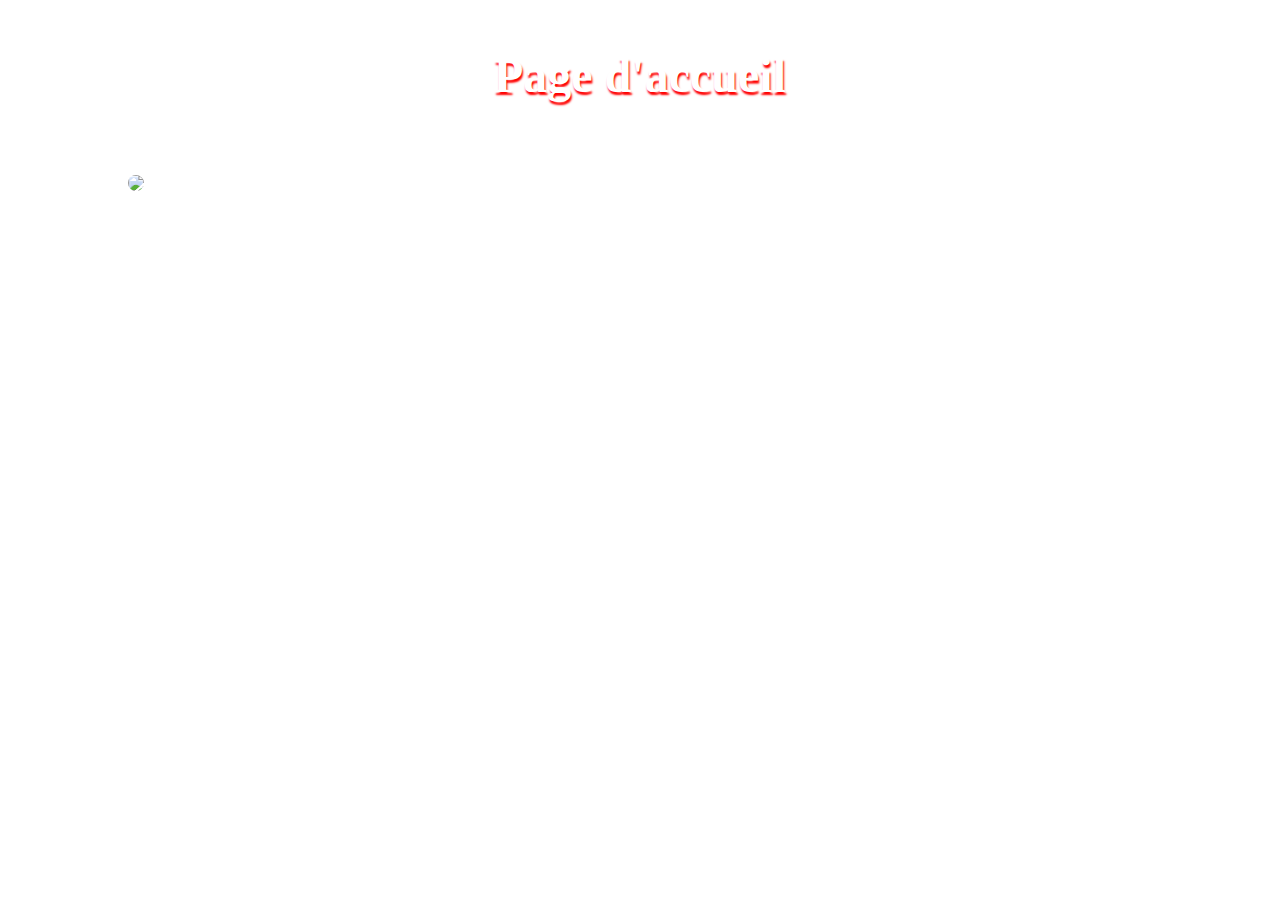
==== cover.html @ 6d12a434 "Add files via upload" ====
<!DOCTYPE html>
<html>
    <head>
        <link rel="stylesheet" href="cover.css">
        <meta charset="utf-8" />
        <title>Couverture</title>
    </head>
    <body>
        <p>
            <ul>
    <section>
        <div class="radius">          
                <li> <a href="index.html"><h3>Page d'accueil</h3></a> </li>

            </ul>
            <img src="media/1500.png">
        </p>
    </div>
    </body>
    </body>
</html>
---- cover.css ----
@import url('https://fonts.googleapis.com/css2?family=Kanit:wght@300&display=swap');
body {
    background: url(media/geometric.jpg) no-repeat fixed 50% 50%;
    font-family: 'Francois One', sans-serif;
    padding: 0;
    margin: 0;
}
img{
    border-radius: 15px;
    margin: -50px 0px 0px 10%;
    box-shadow: 5px 8px 5px 4px rgba(255,255,255,0.50);
}
img:hover{
    opacity: 1;
    transform: scale(1.05);
    transition: 0.8s ease;
}
ul{
    color: white;
    background: url(media/geometric.jpg) no-repeat fixed 50% 50%;
    margin: 0;
    padding: 0;
}
h3{
    padding: 0px 0px 2% 0px;
    color: white;
    list-style-type: none;
}
li{
    background: url(media/geometric.jpg) no-repeat fixed 50% 50%;
    list-style-type: none;
}
h2{
    background: url(media/geometric.jpg) no-repeat fixed 50% 50%;
    text-transform: uppercase;
    text-align: center;
    padding-top: 30px;
    font-size: 2em;
}
a{
    background: url(media/geometric.jpg) no-repeat fixed 50% 50%;
    text-decoration: none;
    color: white;
}
/* ********** ACCUEIL ********** */
h3{
    background-color: yellow;
    background: url(media/geometric.jpg) no-repeat fixed 50% 50%;
    font-family: Blippo, fantasy;
    text-align: center;
    color:white;
    font-size: 3em;
    text-shadow: 1px 3px 2px red;
}
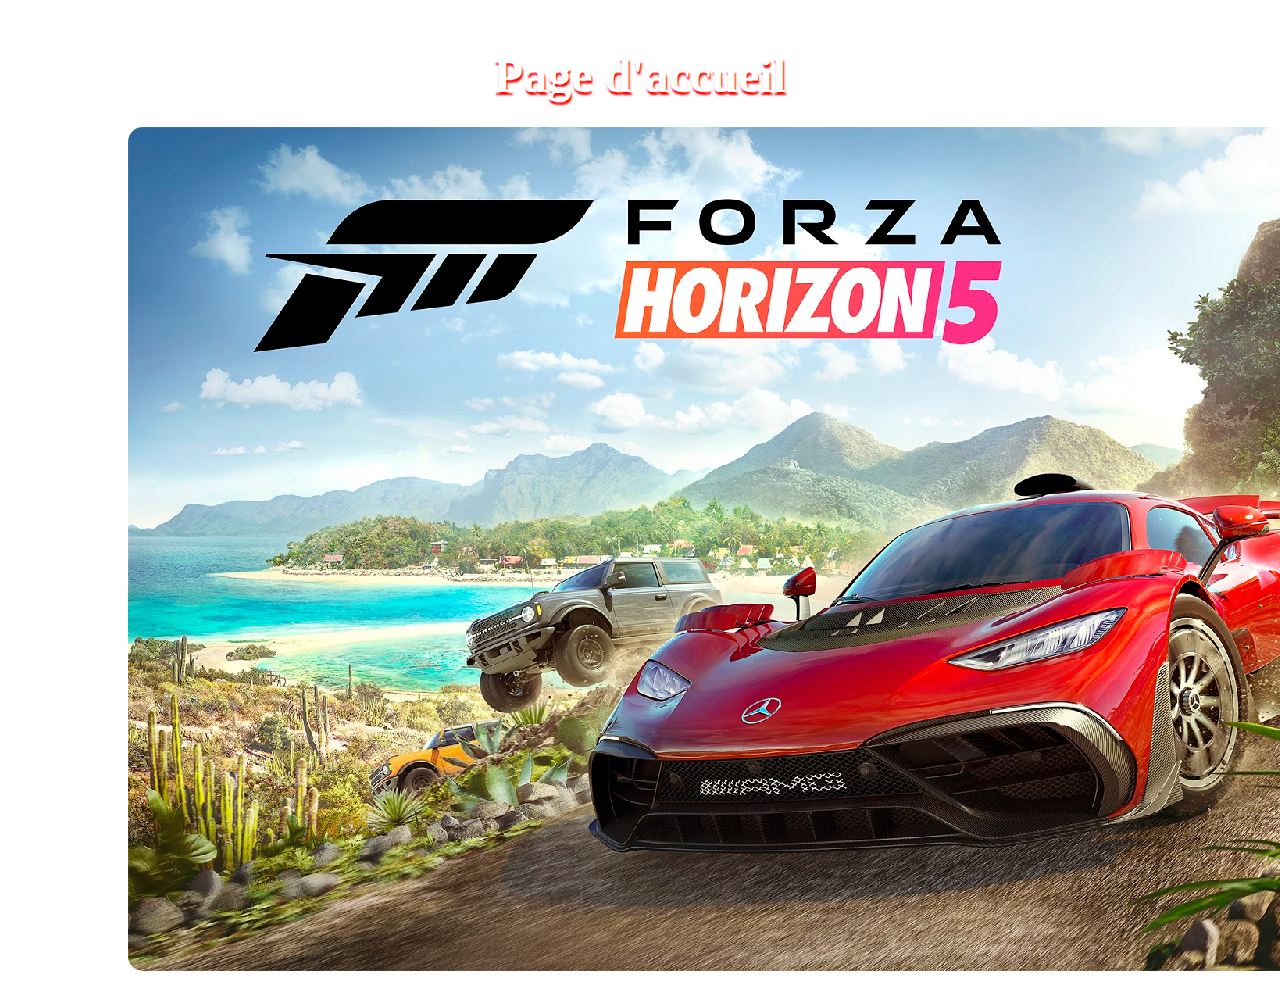
==== commit f775ec59: "Update cover.html" ====
--- a/cover.html
+++ b/cover.html
@@ -13,9 +13,9 @@
                 <li> <a href="index.html"><h3>Page d'accueil</h3></a> </li>
 
             </ul>
-            <img src="media/1500.png">
+            <img src="1500.png">
         </p>
     </div>
     </body>
     </body>
-</html>+</html>
